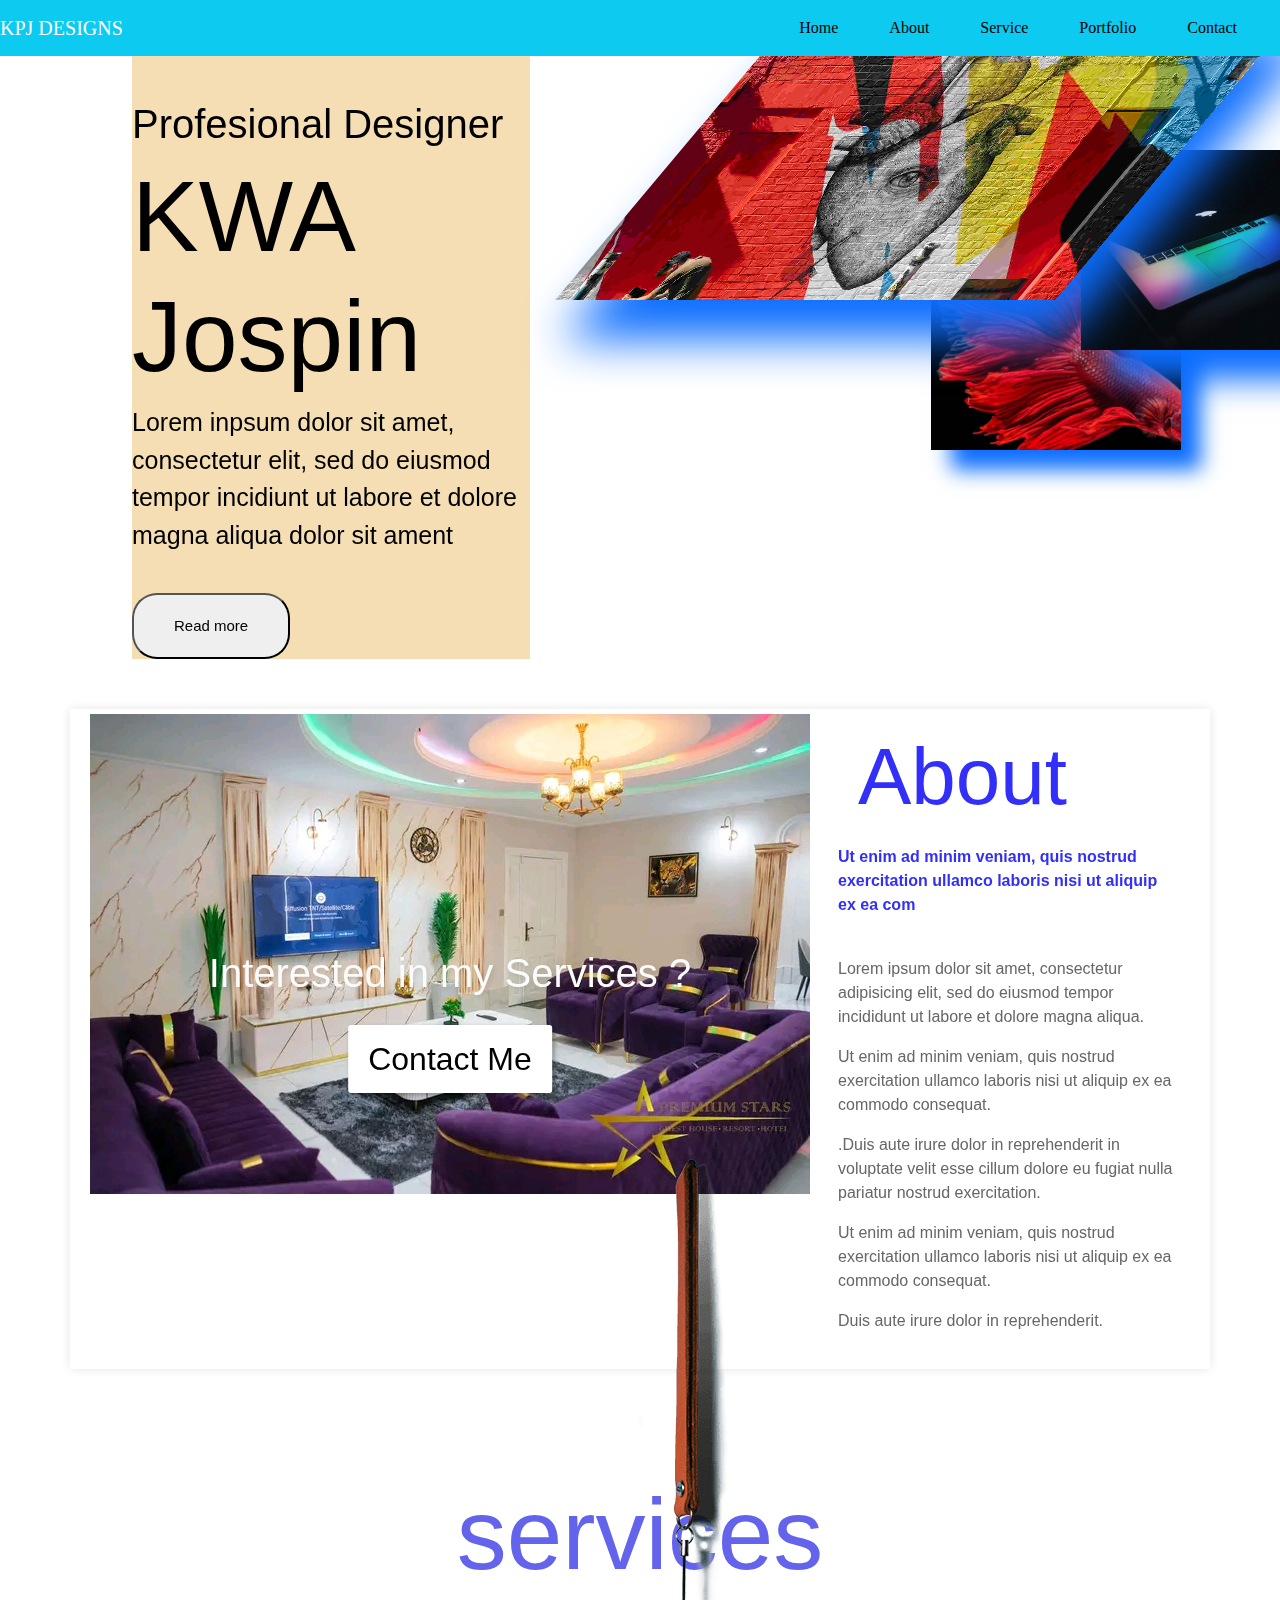
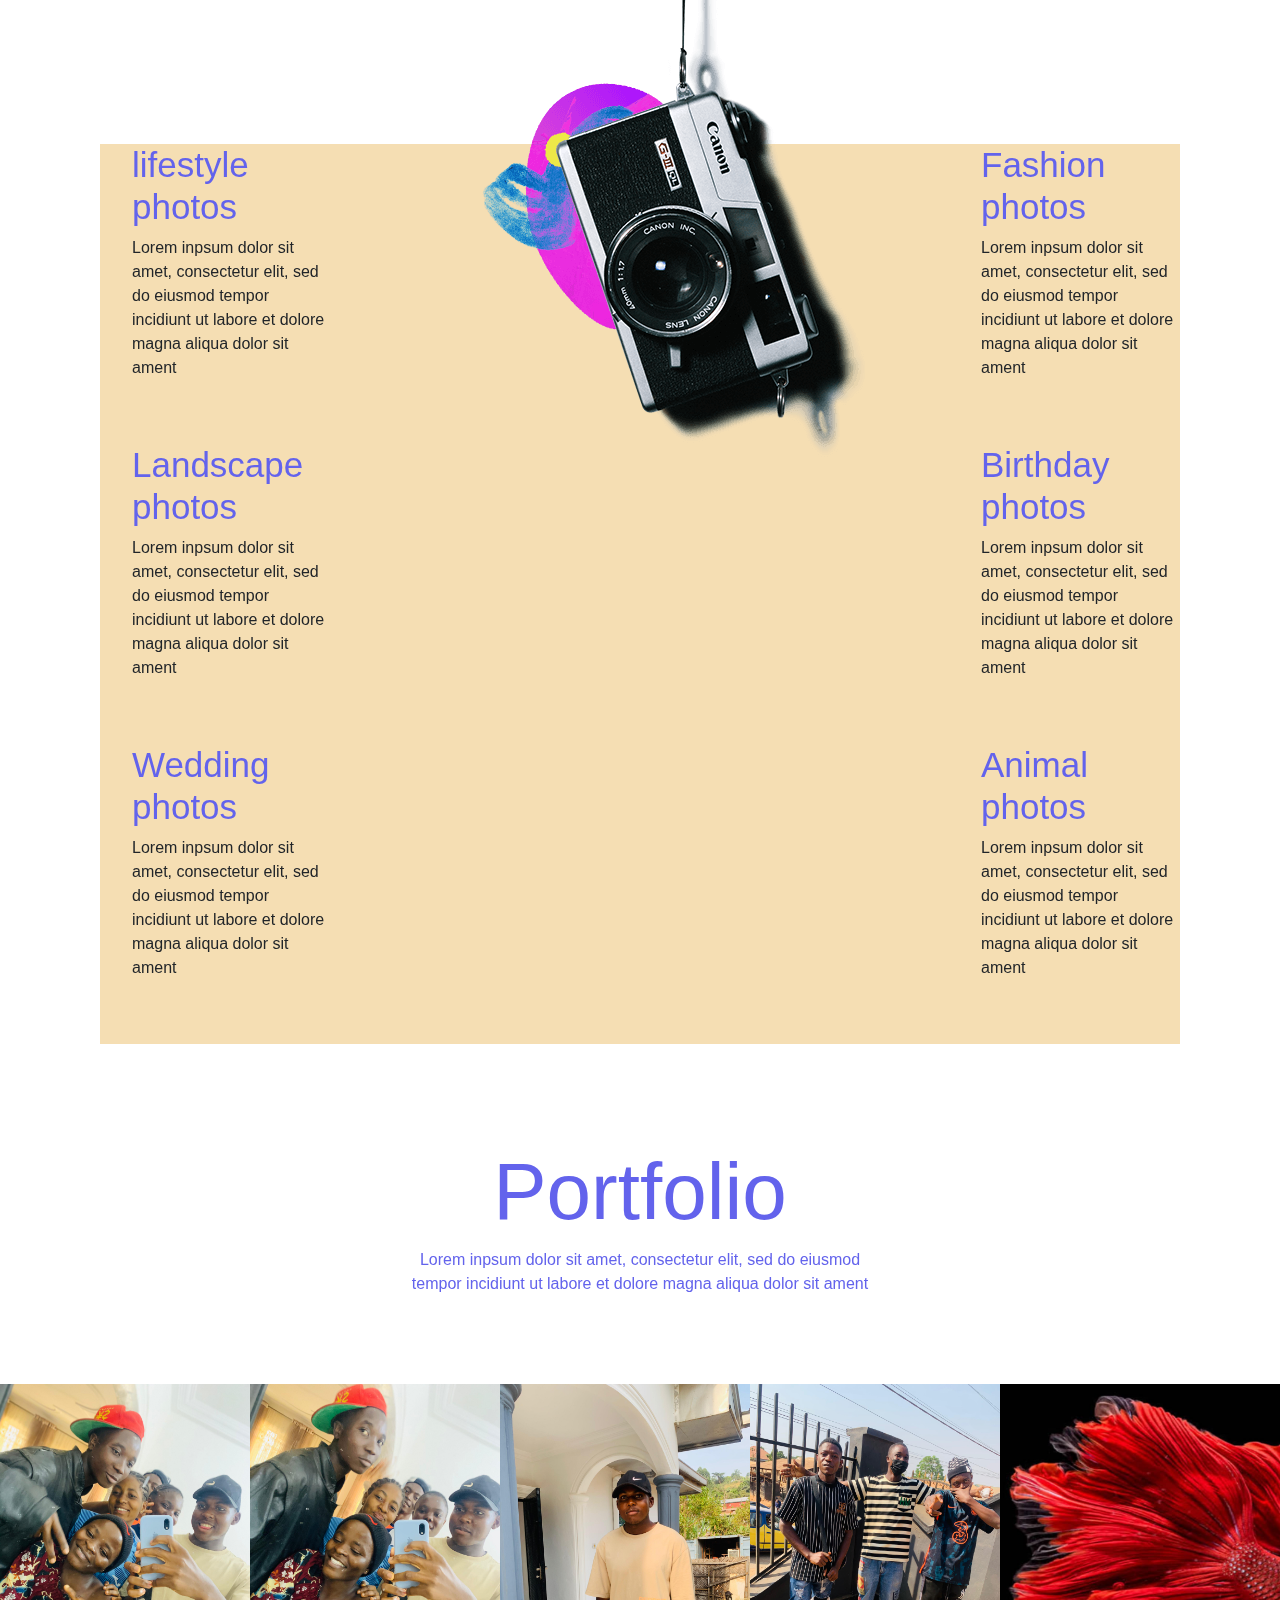
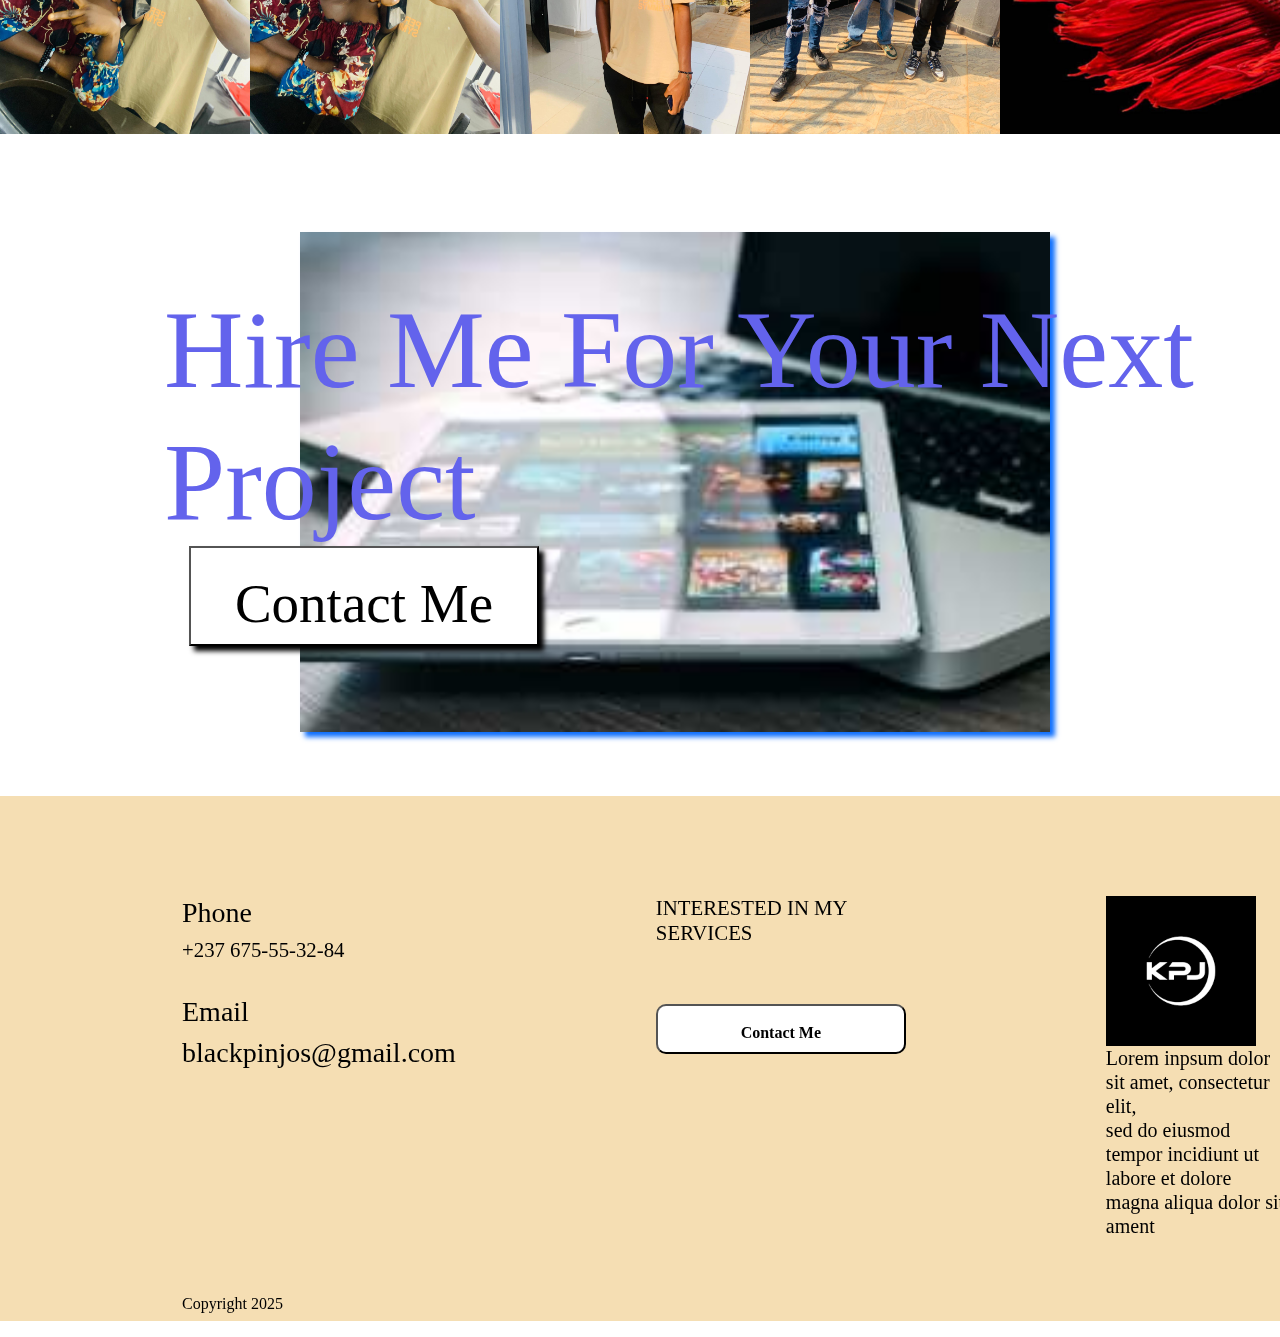
==== index.html @ 2d02a2cb "message" ====
<!DOCTYPE html>
<html lang="en">
<head>
    <meta charset="UTF-8">
    <meta name="viewport" content="width=device-width, initial-scale=1.0">
    <link rel="stylesheet" href="bootstrap-5.3.3-dist/css/bootstrap.min.css">
    <link rel="stylesheet" href="bootstrap-5.3.3-dist/js/bootstrap.bundle.min.js">
    <title>Home Designer</title>
    <link rel="stylesheet" href="styles.css">
    <link rel="stylesheet" href="styles1.css"> 
    <link rel="stylesheet" href="styles3.css"> 
    <link rel="stylesheet" href="styles2.css"> 
    <link rel="stylesheet" href="styles4.css"> 
</head>
<body>

    <header>
        <nav class="navbar navbar-expand-lg navbar-dark bg-info fixed-top">
                <a class="navbar-brand" href="#">KPJ DESIGNS</a>
                <button class="navbar-toggler" type="button" data-bs-toggle="collapse" data-bs-target="#navbarNav">
                    <span class="navbar-toggler-icon"></span>
                </button>
                <div class="collapse navbar-collapse" id="navbarNav">
                    <ul class="navbar-nav ms-auto">
                        <li class="nav-item"><a class="nav-link" href="home.html" target="_blank" >Home</a></li>
                        <li class="nav-item"><a class="nav-link" href="#about">About</a></li>
                        <li class="nav-item"><a class="nav-link" href="#service">Service</a></li>
                        <li class="nav-item"><a class="nav-link" href="#portfolio">Portfolio</a></li>
                        <li class="nav-item"><a class="nav-link" href="contact.html" target="_blank">Contact</a></li>
                        </a>
                    </ul>
                </div>
            </div> 
    </header>  
    </div>
    <div class="professional">
        <ul class="professional-items">
        <li class="photographer">
        <h3>Profesional Designer</h3>
        <h1>KWA Jospin</h1>
        <p>Lorem inpsum dolor sit amet, consectetur elit, sed do eiusmod tempor incidiunt ut labore et dolore 
            magna aliqua dolor sit ament </p><br>
        <button>Read more</button>
    </li> 
    <li class="image">
        <a target="_blank" href="kl5 (1).jpg">
        <img src="kl5 (1).jpg" alt="logo" width="250" height ="200" title="landscape photoborder="1" class="image-layer1">
        </a>
        <a target="_blank" href="mac.jpg">
        <img src="mac.jpg" alt="image2" width="200" height ="150" title="landscape photoborder="1" class="image-layer2"></a>
        <a target="_blank" href="streetart5.jpg">
        <img src="streetart5.jpg" alt="image3" width="70" height ="60" title="landscape photoborder="1" class="image-layer3"></a>
    </li>
        </ul>
    </div>
    <div class="container">
        <div class="left-section">
            <a target="_blank" href="kl4.jpg">
            <img src="kl4.jpg" alt="House" ></a>
            <h2 class="overlay-text">Interested in my Services ?</h2>
            <button class="contact-button overlay-button">Contact Me</button>
    </div> 
    <div class="right-section">
        <h1>About</h1>
        <p><b>Ut enim ad minim veniam, quis nostrud exercitation ullamco laboris nisi ut aliquip ex ea com</b></p>
        <br>
        <p>Lorem ipsum dolor sit amet, consectetur adipisicing elit, sed do eiusmod tempor incididunt ut labore et dolore magna aliqua.</p><p>Ut enim ad minim veniam, quis nostrud exercitation ullamco laboris nisi ut aliquip ex ea commodo consequat.</p><p>.Duis aute irure dolor in reprehenderit in voluptate velit esse cillum dolore eu fugiat nulla pariatur nostrud exercitation.</p><p> Ut enim ad minim veniam, quis nostrud exercitation ullamco laboris nisi ut aliquip ex ea commodo consequat.</p><p> Duis aute irure dolor in reprehenderit.</p>
        
    </div>
    <div class="camara">
        <a target="_blank" href="camara.png">
        <center><img src="camara.png" alt="camara"></a>
        </center>
    </div>
       </div>
    <div class="service">
        <h1><center>services</center></h1>
    </div>
    <div class="services-items">
        <ul class="services-itemspad">
        <li>
            <h3>lifestyle photos</h3>
            <p> Lorem inpsum dolor sit amet, consectetur elit, sed do eiusmod tempor incidiunt ut labore et dolore 
                magna aliqua dolor sit ament </p><br> <br>
            <h3>Landscape photos</h3>
            <p>Lorem inpsum dolor sit amet, consectetur elit, sed do eiusmod tempor incidiunt ut labore et dolore 
                magna aliqua dolor sit ament </p><br> <br>
            <h3>Wedding photos</h3>
            <p>Lorem inpsum dolor sit amet, consectetur elit, sed do eiusmod tempor incidiunt ut labore et dolore 
                magna aliqua dolor sit ament </p><br> <br>
        </li>
        <li>
          <h3>Fashion photos</h3>  
          <p>Lorem inpsum dolor sit amet, consectetur elit, sed do eiusmod tempor incidiunt ut labore et dolore 
            magna aliqua dolor sit ament </p><br> <br>
            <h3>Birthday photos</h3>
            <p>Lorem inpsum dolor sit amet, consectetur elit, sed do eiusmod tempor incidiunt ut labore et dolore 
                magna aliqua dolor sit ament </p><br> <br>
                <h3>Animal photos</h3>
                <p>Lorem inpsum dolor sit amet, consectetur elit, sed do eiusmod tempor incidiunt ut labore et dolore 
                    magna aliqua dolor sit ament </p>
        </li>
    </ul>
    </div>
    <div class="portfolio">
        <center><h1>Portfolio</h1>
        <p>Lorem inpsum dolor sit amet, consectetur elit, sed do eiusmod tempor incidiunt ut labore et dolore 
            magna aliqua dolor sit ament</p></center><br> <br> <br>
    </div>
    <div class="inlineimage">
        <a target="_blank" href="img (1).jpg">
        <img src="img (1).jpg" alt="image" width="250" height ="350">
        </a>
        <a target="_blank" href="img (2).jpg">
        <img src="img (2).jpg" alt="image" width="250" height ="350">
    </a>
        <a target="_blank" href="img (3).jpg">
        <img src="img (3).jpg" alt="image" width="250" height ="350">
    </a>
        <a target="_blank" href="img (10).jpg">
        <img src="img (10).jpg" alt="image" width="250" height ="350">
    </a>
        <a target="_blank" href="kl5 (1).jpg">
        <img src="kl5 (1).jpg" alt="image" width="400" height ="350" >
    </a>
        <a target="_blank" href="kl5 (2).jpg">
        <img src="kl5 (2).jpg" alt="image" width="400" height ="350" >
    </a>
        <a target="_blank" href="kl5 (3).jpg">
        <img src="kl5 (3).jpg" alt="image" width="400" height ="350" >
    </a>
        <a target="_blank" href="img (11).jpg">
        <img src="img (11).jpg" alt="image" width="250" height ="350">
    </a>
        <a target="_blank" href="img (12).jpg">
        <img src="img (12).jpg" alt="image" width="250" height ="350">
    </a>
        <a target="_blank" href="img (13).jpg">
        <img src="img (13).jpg" alt="image" width="250" height ="350">
    </a>
        <a target="_blank" href="img (14).jpg">
        <img src="img (14).jpg" alt="image" width="250" height ="350">
    </a>
        <a target="_blank" href="img (15).jpg">
        <img src="img (15).jpg" alt="image" width="250" height ="350">
    </a>
        <a target="_blank" href="img (16).jpg">
        <img src="img (16).jpg" alt="image" width="250" height ="350">
    </a>
        <a target="_blank" href="img (17).jpg">
        <img src="img (17).jpg" alt="image" width="250" height ="350">
    </a>
        <a target="_blank" href="img (4).jpg">
        <img src="img (4).jpg" alt="image" width="250" height ="350">
    </a>
        <a target="_blank" href="img (5).jpg">
        <img src="img (5).jpg" alt="image" width="250" height ="350">
    </a>
        <a target="_blank" href="img (6).jpg">
        <img src="img (6).jpg" alt="image" width="250" height ="350">
    </a>
        <a target="_blank" href="img (7).jpg">
        <img src="img (7).jpg" alt="image" width="250" height ="350">
    </a>
        <a target="_blank" href="img (8).jpg">
        <img src="img (8).jpg" alt="image" width="250" height ="350">
    </a>
        <a target="_blank" href="img (9).jpg">
        <img src="img (9).jpg" alt="image" width="250" height ="350">
        </a>
    </div><br>
    <br>
    <div class="hireimage">
        <a target="_blank" href="tech_tablet.jpg">
        <img src="tech_tablet.jpg" alt="image15" width="750" height="500"></a><br>
        <br>
    <div class="hire">
            <h1>Hire Me For Your Next Project</h1>
            <button>Contact Me</button>
    </div>
    
    </div>
    <footer>
        <div class="foot">
            <ul class="foot-items">
                <li>
                    <h3>Phone</h3>
                    <h2>+237 675-55-32-84</h2><br>
                    <h3>Email</h3>
                    <h3>blackpinjos@gmail.com</h3><br> <br><br><br> <br><br>
                    <br><br><br><h6>Copyright 2025</h6>
                </li>
                <li>
                    <h2>INTERESTED IN MY SERVICES</h2>
                    <button>Contact Me</button>
                </li>
                <li>
                    <center>
                        <a target="_blank" href="download (2).png">
                        <img src="download (2).png" alt="logo" width="150" height="150">
                    
                        </a></center>
                    <h5>Lorem inpsum dolor sit amet, consectetur elit,
                         <br>sed do eiusmod tempor incidiunt ut labore et dolore magna aliqua dolor sit ament</h5>
                </li>
            </ul>
        </div>
    </footer>
</body>
</html>
---- styles.css ----
*{
    margin:0px;
    padding:0px;
  }
nav ul {
    list-style: none;
}
nav li {
    display: inline-block;
    margin-right: 35px;
    color: black;
}
nav a {
    text-decoration: none;
    color:black;
    font-family: 'Times New Roman', Times, serif;
}
.nav-link {
    color: black;
    transition: color 0.2s ease;
}
.navbar-brand.custom-brand
{
    color: black;
}
input[type=text] {
    background-color: #3CBC8D;
    color: lightblue;
  }
---- styles1.css ----
body {
  font-family: 'Times New Roman', Times, serif;
}
.image {
    position: absolute;
    width: 500px;
}
.image-layer1 {
    box-shadow: 20px 20px 20px;
    margin-top: 30%;
    position: absolute;
    top: 100px;
    right: 20%;
    width: 50%;
    object-fit: cover;
    z-index: 1
}
.image-layer2 {
    box-shadow: 30px 30px 30px;
    margin-top: 10%;
    position: absolute;
    top: 100px;
    left: 60%;
    width: 50%;
    object-fit: cover;
    transform: translate(50, 50);
    height: 200px;
    z-index: 2
}
.image-layer3 {
    box-shadow: 40px 40px 40px;
    position: absolute;
    padding-top: 20px;
    right: 20%;
    width: 100%;
    object-fit: cover;
    transform: skewx(140deg);
    height: 300px;
    z-index: 3
}
    
.professional-items {
        display: flex;
        justify-content: center;
        gap: 70%;
        list-style: none;
        text-decoration: none;
       padding-right: 50px;
}
.photographer {
    margin-right: 700px;
    margin-left: 100px;
    font-size: 15px;
    padding-top: 100px;
    background-color: wheat;
   
}
.image {
    margin-left: 900px;
    margin-right: 100px;
}
.photographer p {
    color: black; 
    font-size: 25px;
}
.photographer h3 {
    color: black;
    font-size: 40px;
}
.photographer h1 {
    font-size: 100px;
    color: black;
}
.photographer button {
    border-radius: 25px;
    justify-content: center;
    padding-top: 20px;
    padding-bottom: 20px;
    padding-right: 40px;
    padding-left: 40px;
}
---- styles3.css ----
.service h1 {
   color: rgb(99, 99, 236);
    padding-top: 5px;
    padding-bottom: 50px;
    font-size: 100px;
    margin-top: 100px;
}
.services-itemspad {
    display: flex;
    margin-left: 50px;
    margin-right: 50px;
    gap: 650px;
    list-style: none;
    margin: 100px;
    background-color: wheat;
}
.services-itemspad h3 {
    color: rgb(99, 99, 236);
    font-size: 35px;
    background-color: wheat;
}
.portfolio h1 {
   color:  rgb(99, 99, 236);
    font-size: 5em;
}
.portfolio p {
color: rgb(99, 99, 236);
margin-left: 400px;
margin-right: 400px;
}
.inlineimage {
display: flex;
overflow: scroll;
background-color: wheat;
}
.inlineimag img {
   width: 200px;
   height: 150px;
   object-fit: cover;
   animation: autoscrol 5s ;
   background-color: wheat;
}
.inlineimage img.active {
    opacity: 1;
    background-color: wheat;
}
.hireimage {
    position: relative;
    margin-top: 50px;
}
.hireimage img {
margin-left: 300px;
box-shadow: 5px 5px 5px;
z-index: -3;
}
.hire {
    position: absolute;
    top: 10%;
    left: 5%;
    margin-left: 100px;
    transform: translate(-50, -50);
    font-size: 55px;
    z-index: 1;
    padding-left: 100;
    color: rgb(99, 99, 236);
}
.hire h1 {
    font-family: 'Times New Roman', Times, serif;
    font-size: 2em;
    color: rgb(99, 99, 236);
    text-align: left;
}
.hireimage button {
    font-family: 'Times New Roman', Times, serif;
        background-color: white;
        color: black;
        width: 350px;
        height: 100px;
        box-sizing: border-box;
        box-shadow: 5px 5px 5px;
        width: calc(90%-6px);
        padding: 15px;
        margin-top: 40px;
        margin-left: 200px;
        box-sizing: border-box;
        transform: translate(-50%, -50%);z-index: index 10;
}
.camara {
    position: absolute;
    z-index: 1;
    margin-top: 450px;
    margin-left: 400px;

}
---- styles2.css ----
footer {
    background-color: wheat;
    color: black;
    font-family: Georgia, 'Times New Roman', Times, serif;
}
.foot {
    margin-left: 50px;
    margin-top: 40px;
    margin-right: 50px;
    background-color: wheat;
}
.foot-items {
    padding-top: 100px;
    display: flex;
    gap: 200px;
    margin-left: 100px;
    list-style: none;
}
.foot-items h2{
    font-size: 1.3em;
    text-align: inline;
}
.foot-items button {
    font-size: 1em;
    background-color: white;
    font-weight: bold;
    font-family: 'Times New Roman', Times, serif;
    width: 250px;
    height: 50px;
    box-sizing: border-box;
    border-radius: 10px;
    width: calc(90%-6px);
    padding: 15px;
    box-sizing: border-box;
    margin-top: 50px;
}
.foot-items h5  {
    margin-right: -30px;
    text-align: left;
}
.foot-items img {
    justify-items: center;
    display: flex;
}
---- styles4.css ----
body  {
    font-family: sans-serif;
    margin: 0px;
    padding: 0px;
    background-color: white;
}
.container {
    display: flex;
    width: 100%;
    margin: 50px auto;
    box-shadow: 0 0 10px rgba(0,0,0,0.1);
    background-color: white;
}
.left-section {
    width: 100%;
    padding: 5px;
    background-color: white;
    color: whitesmoke;
    text-align: center;
    position: relative;
    overflow: hidden;
}
.image {
    max-width: 100%;
    height: 90%;
    display: block; 
}
.overlay-text {
    position: absolute;
    top: 40%;
    left: 50%;
    transform: translate(-50%, -50%);
    font-size: 1.5em;
    color: black;
    text-shadow: 2px 2px 4px rgba(0,0,0,0.1);
    width: 75%;
    text-align: center;
    margin: 0;
    padding: 5px;
    box-sizing: border-box;
}
.left-section h2 {
    font-size: 2.5em;
    margin-bottom: 20px;
    color: rgb(251, 251, 252);
}
.contact-button {
    background-color: white;
    color: black;
    padding: 10px 20px;
    border: none;
    cursor: pointer;
    border-radius: 3px;
    font-size: 2em;
    margin-top: 20px;
    box-shadow:2px 2px 4px rgba(0,0,0,0.3); 
}
.overlay-button{
    position: absolute;
    top:50%;
    left: 50%;
    transform: translate(-50%, -50%);z-index: index 10;
}
.right-section{
width: 50%;
padding: 20px;
}
.right-section h1{
    font-size: 5em;
    color: rgb(50, 47, 248);
    margin-bottom: 20px;
    transform: translateX(20px);
}
.right-section b {
    color: rgb(50, 47, 248);
}
.right-section{
    line-height: 1.5;
    color:#666;
}
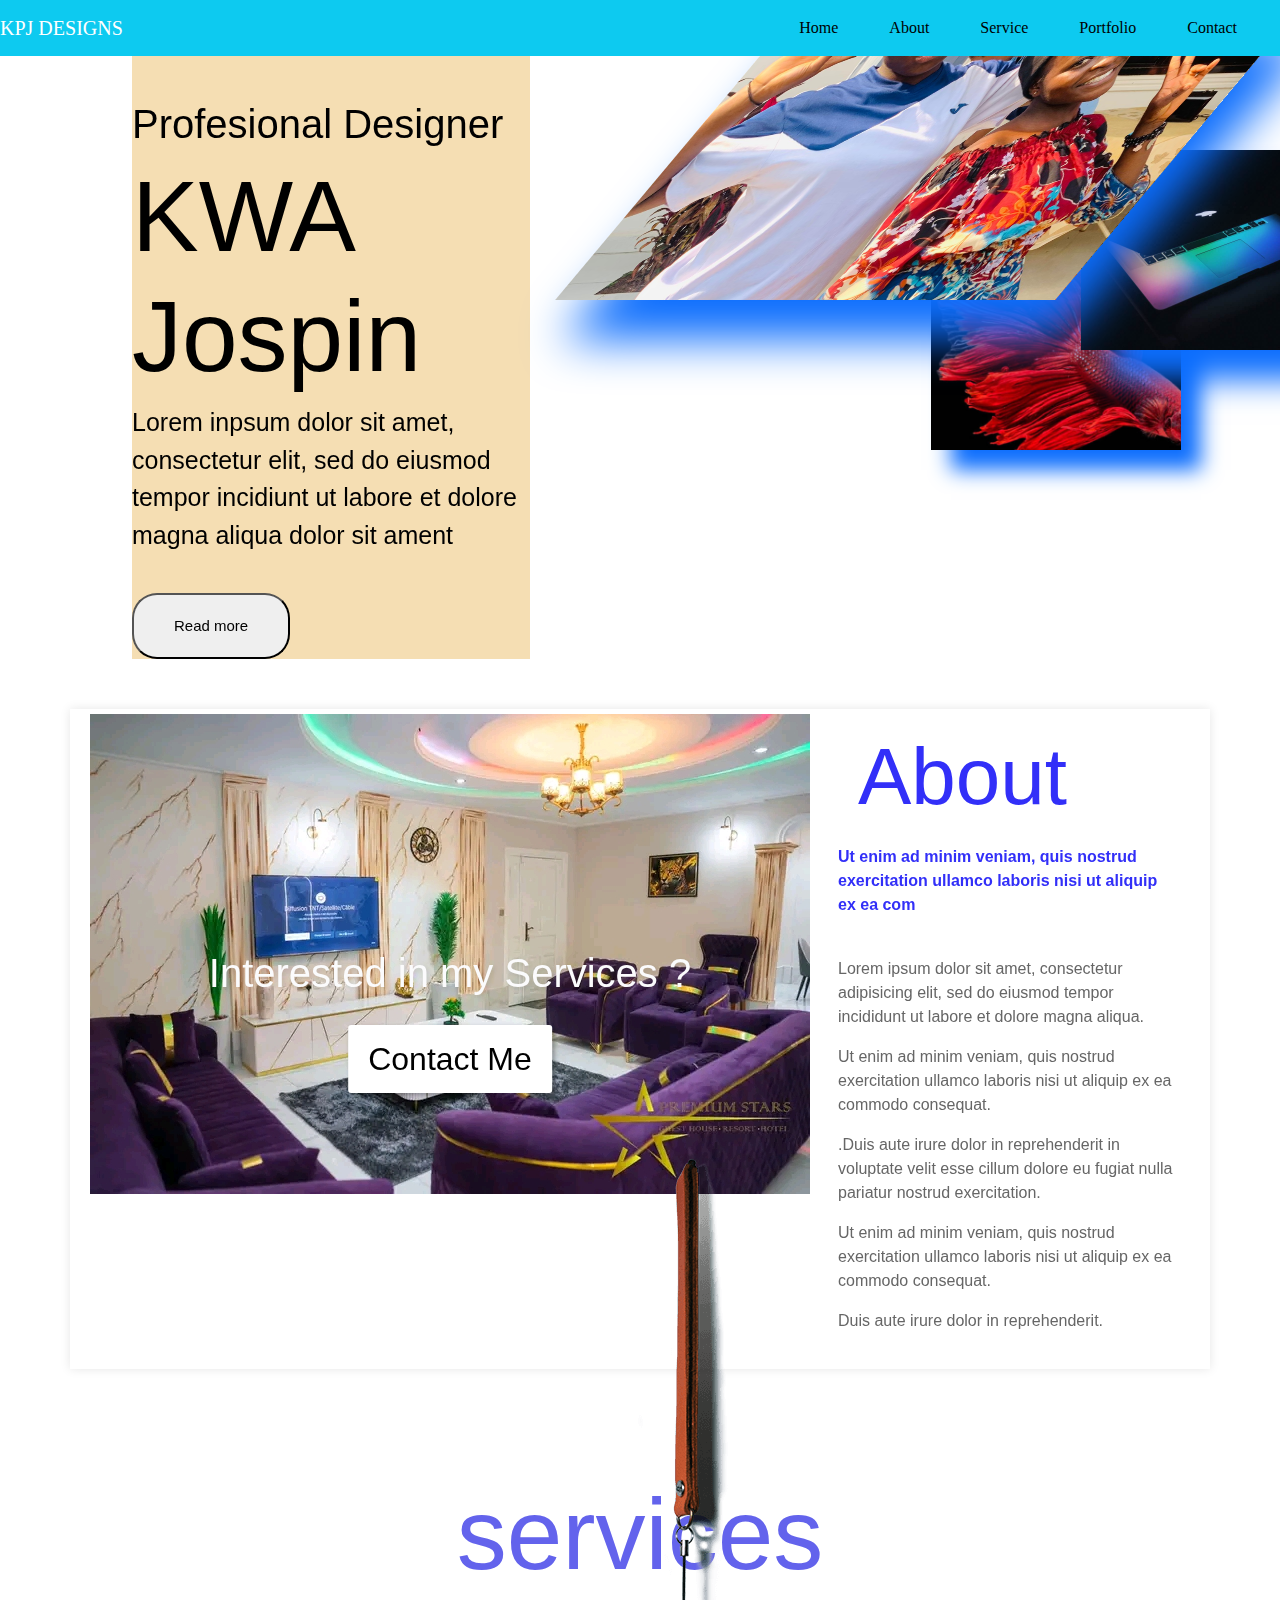
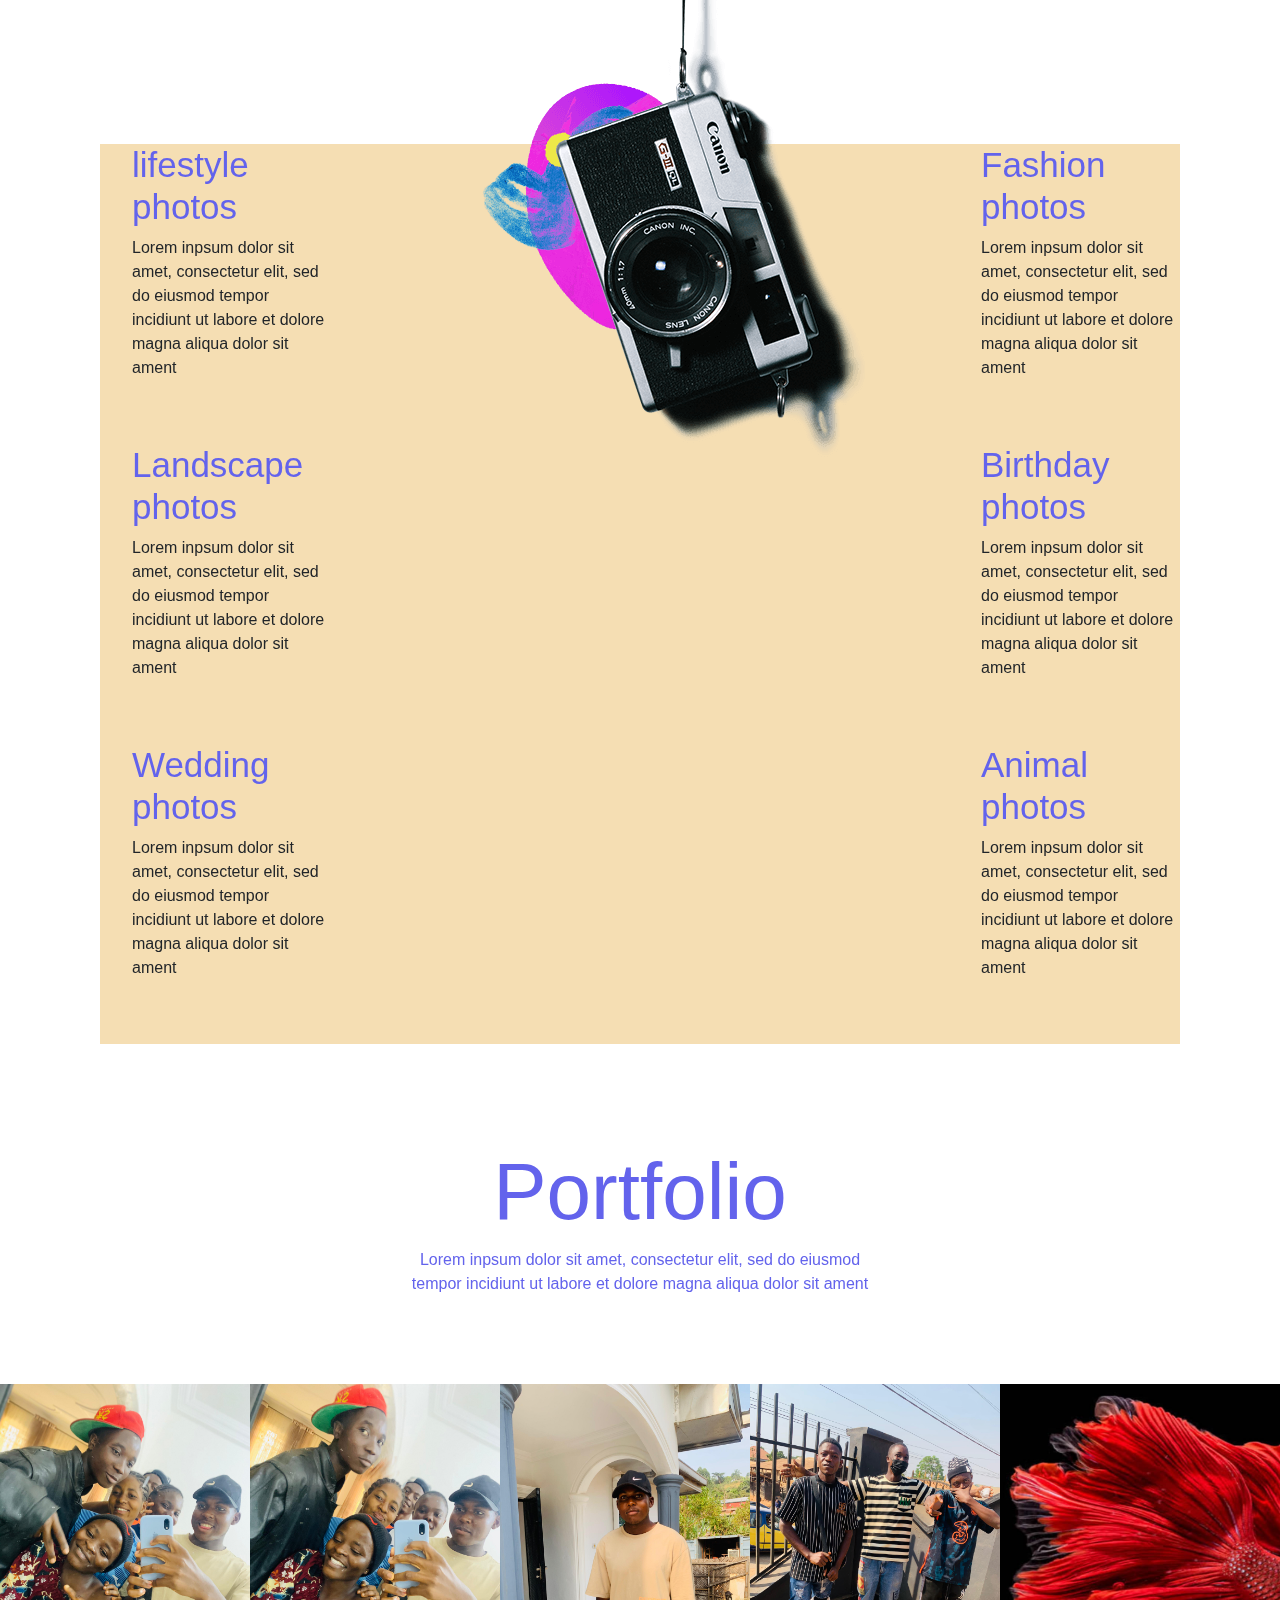
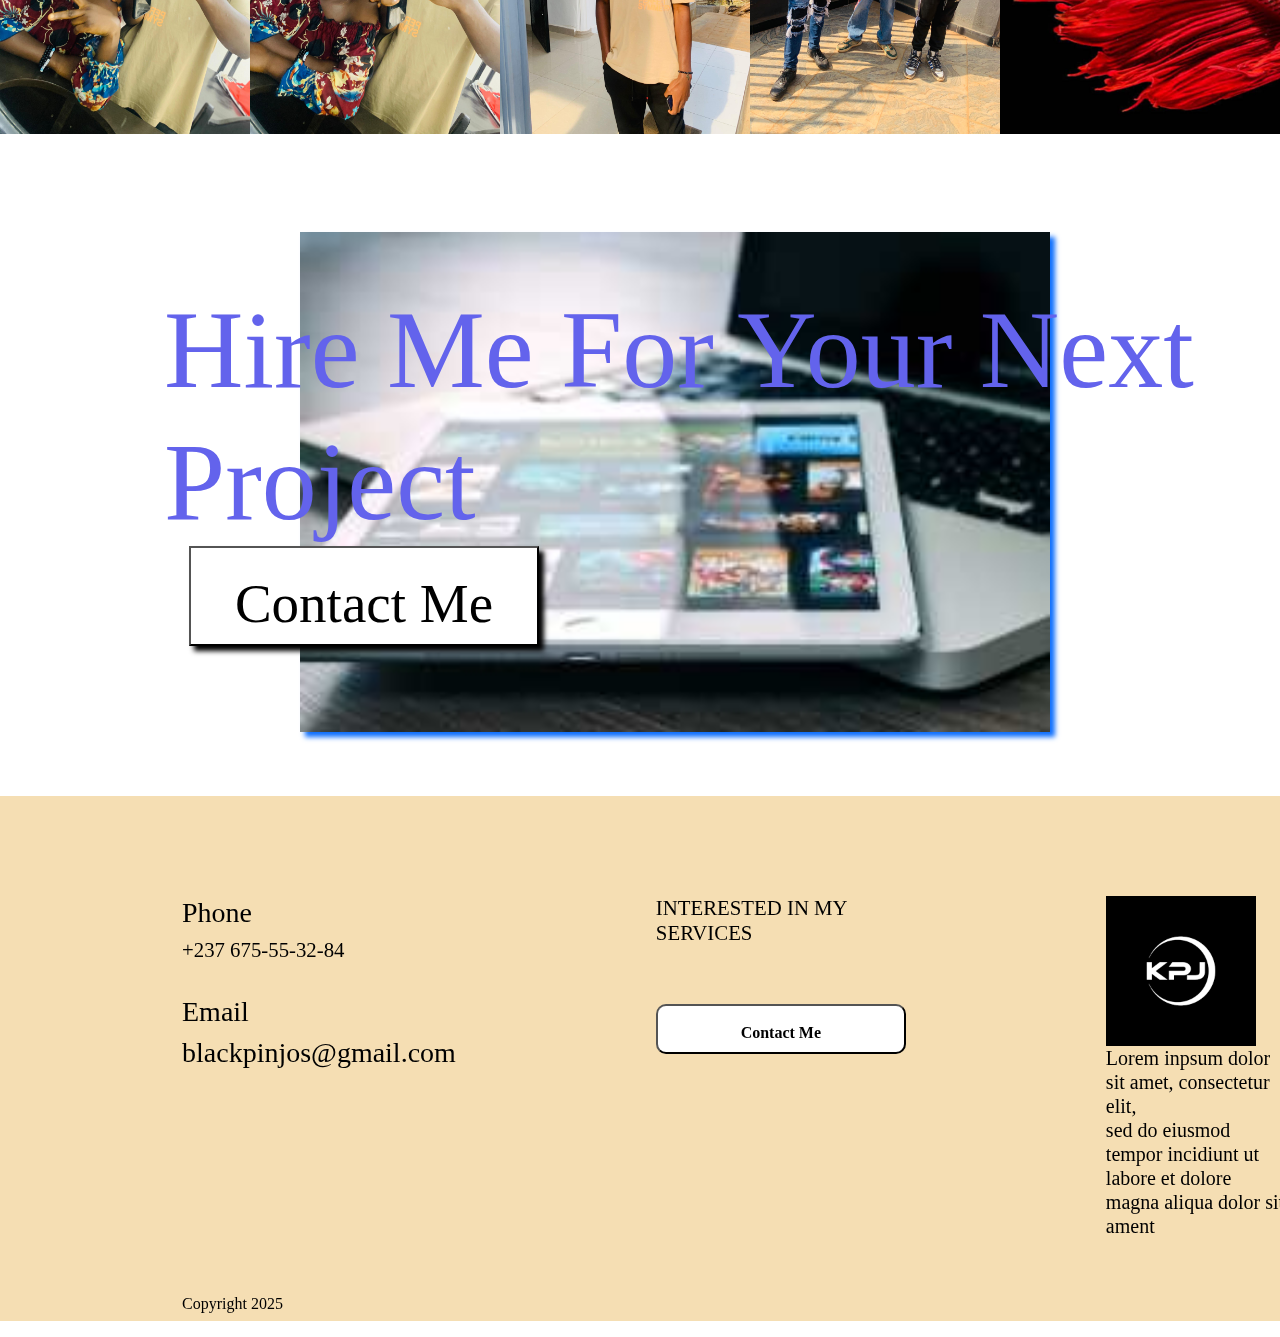
==== commit 5c7eec21: "change of image" ====
--- a/index.html
+++ b/index.html
@@ -49,7 +49,7 @@
         <a target="_blank" href="mac.jpg">
         <img src="mac.jpg" alt="image2" width="200" height ="150" title="landscape photoborder="1" class="image-layer2"></a>
         <a target="_blank" href="streetart5.jpg">
-        <img src="streetart5.jpg" alt="image3" width="70" height ="60" title="landscape photoborder="1" class="image-layer3"></a>
+        <img src="port1.jpg" alt="image3" width="70" height ="60" title="landscape photoborder="1" class="image-layer3"></a>
     </li>
         </ul>
     </div>
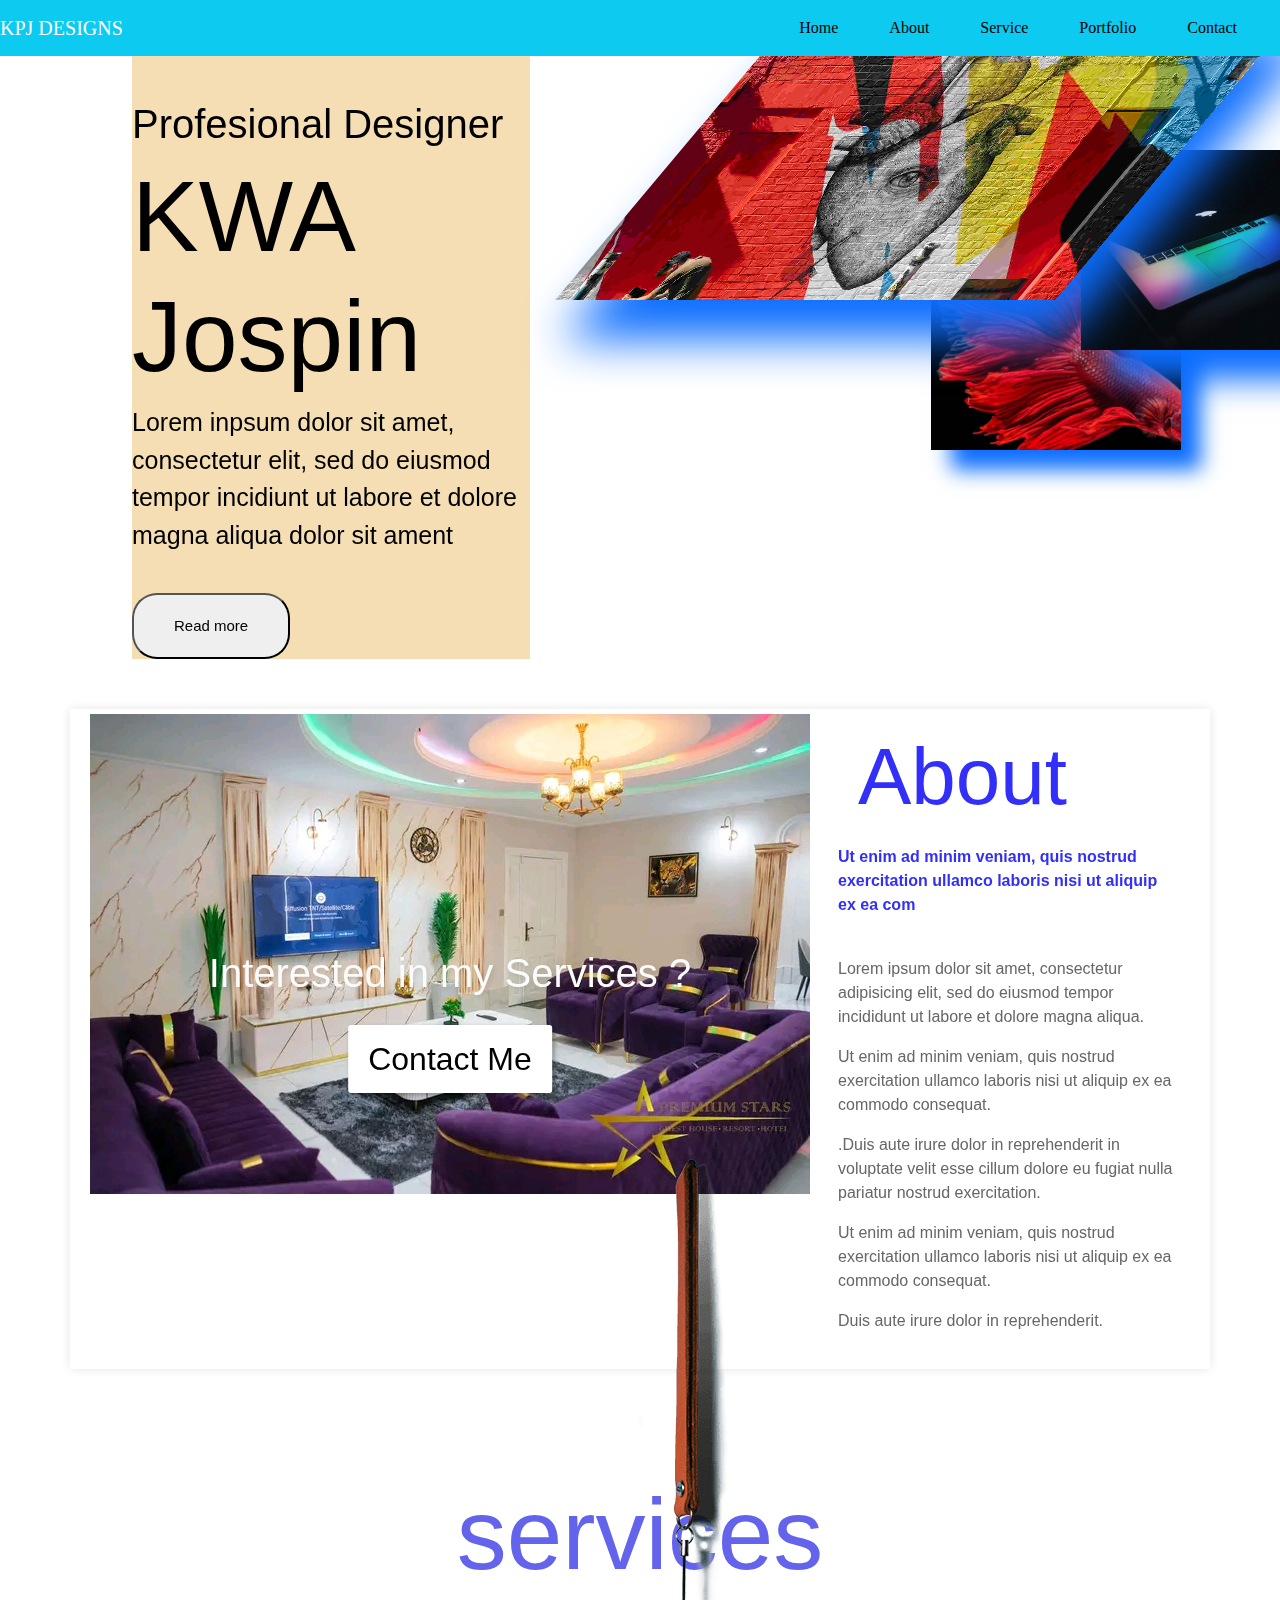
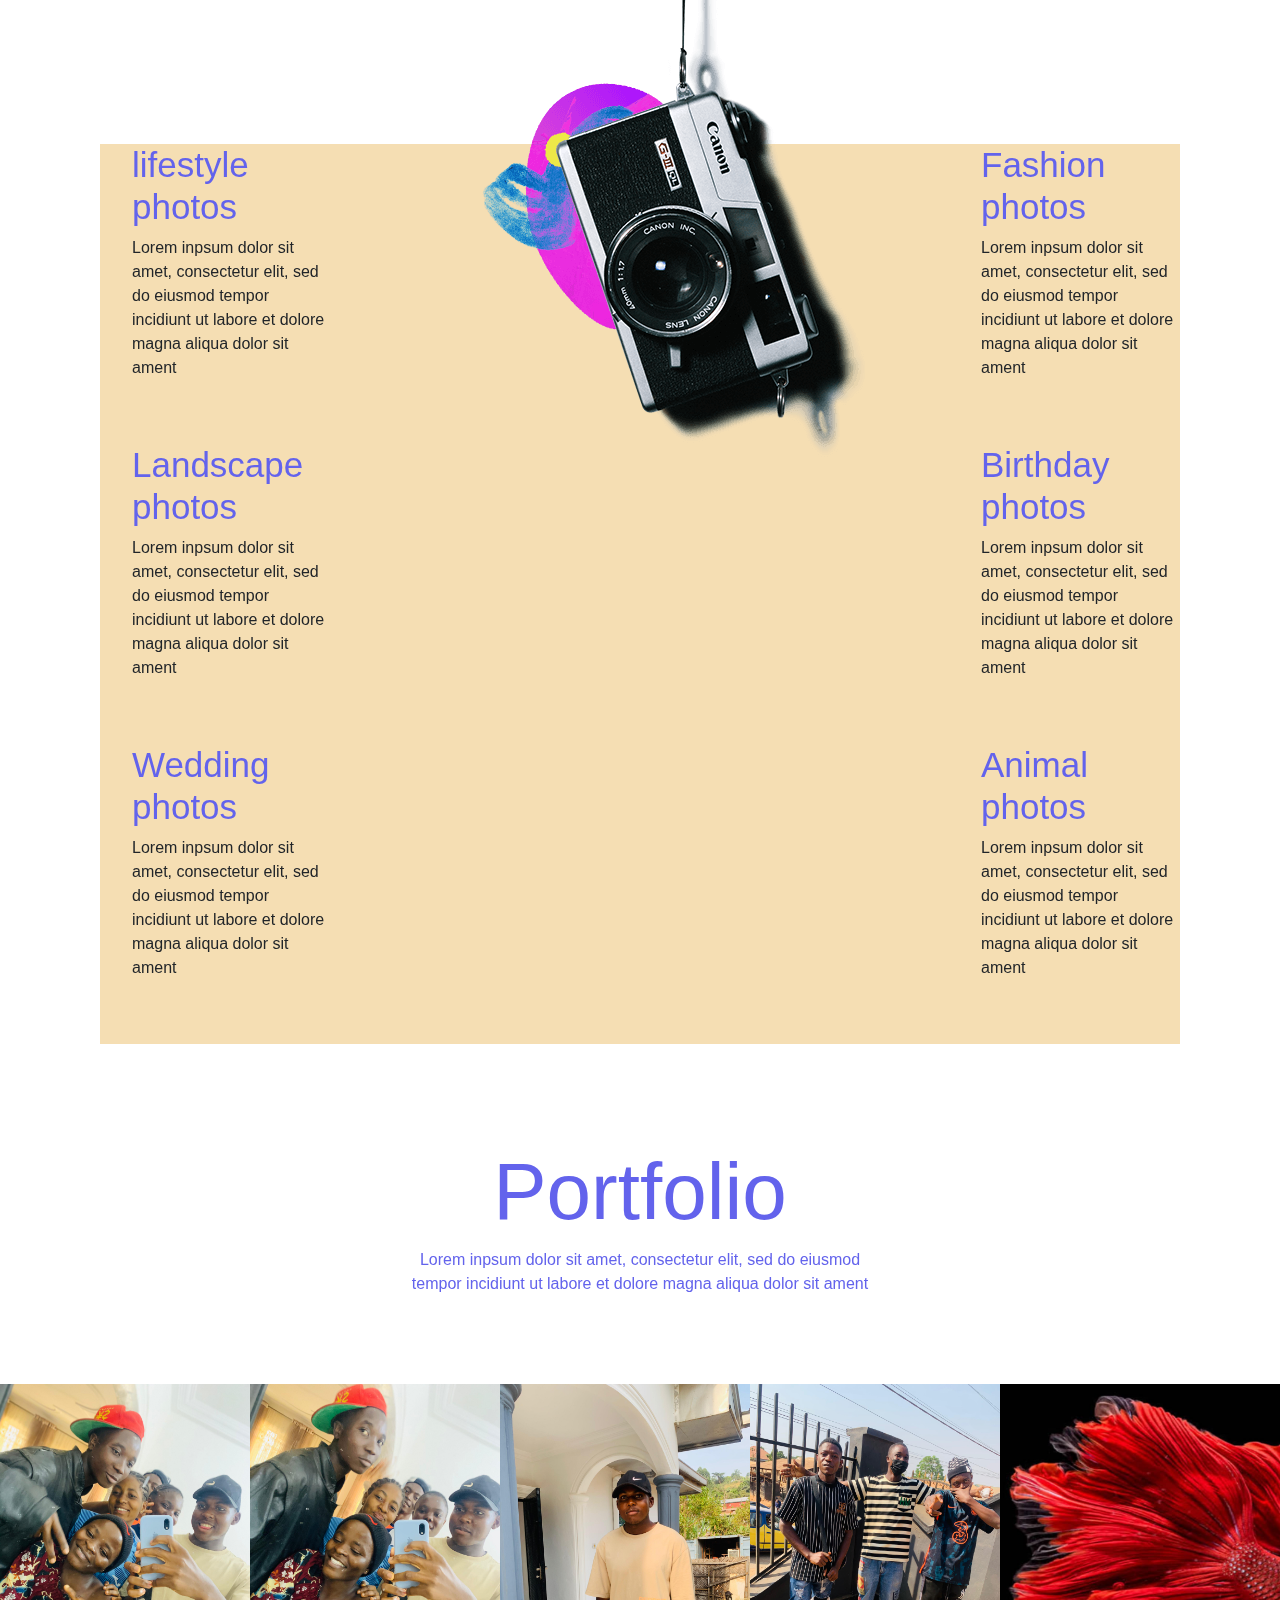
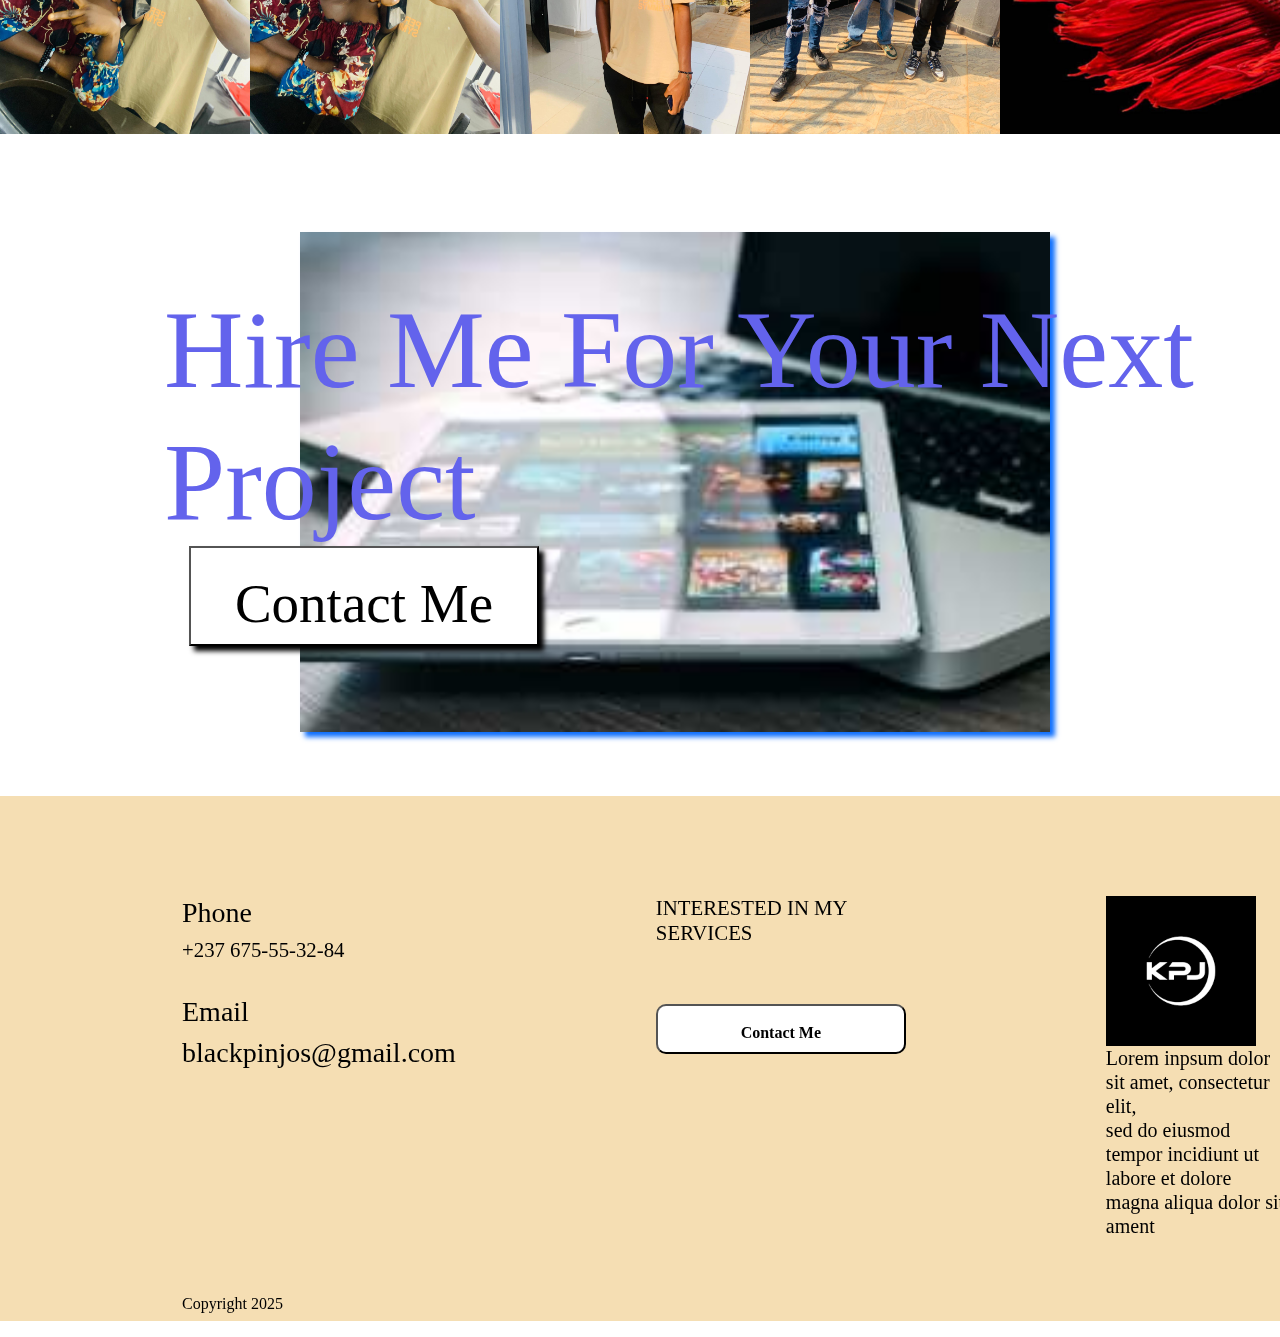
==== commit 9a7e6dba: "change of image" ====
--- a/index.html
+++ b/index.html
@@ -49,7 +49,7 @@
         <a target="_blank" href="mac.jpg">
         <img src="mac.jpg" alt="image2" width="200" height ="150" title="landscape photoborder="1" class="image-layer2"></a>
         <a target="_blank" href="streetart5.jpg">
-        <img src="port1.jpg" alt="image3" width="70" height ="60" title="landscape photoborder="1" class="image-layer3"></a>
+        <img src="streetart5.jpg" alt="image3" width="70" height ="60" title="landscape photoborder="1" class="image-layer3"></a>
     </li>
         </ul>
     </div>
